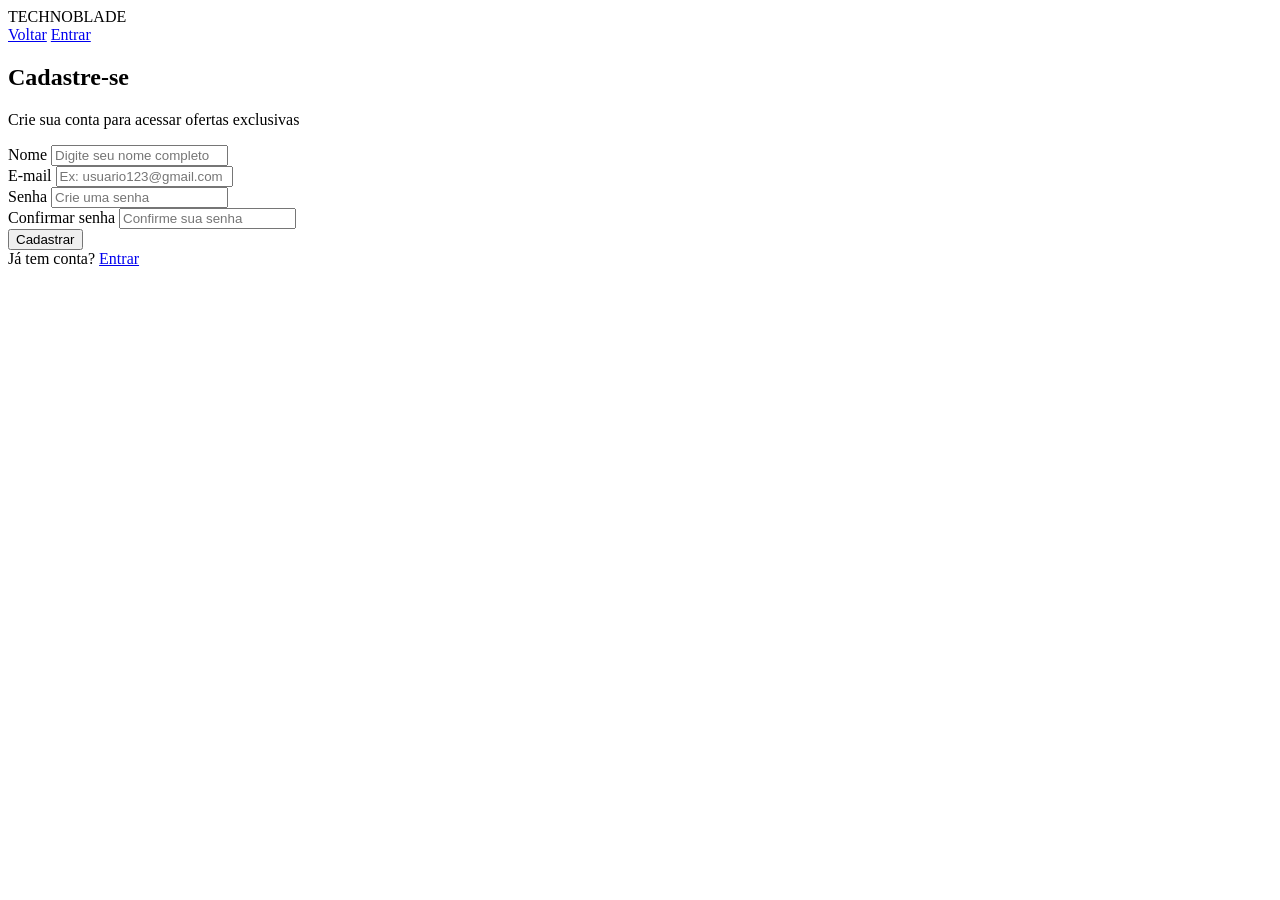
==== cadastro/index.html @ d6884645 "merge: resolve conflitos com upstream/main" ====
<!DOCTYPE html>
<html lang="pt-br">
<head>
    <meta charset="UTF-8">
    <title>Technoblade - Cadastro</title>
    <link rel="stylesheet" href="../css/login_e_cadastro.css">
</head>
<body>
<!-----------------------------------------------------------------------------    




Separação visual( Tenho problemas de visão por isso gosto de espaçamento 
e organização visual, mas se quiser pode retirar essa parte)




------------------------------------------------------------------------------->
    <header>
        <div class="logo">TECHNOBLADE</div>
        <div class="nav-links">
            <a href="../">Voltar</a>
            <a href="../login/">Entrar</a>
        </div>
    </header>
<!-----------------------------------------------------------------------------    




Separação visual( Tenho problemas de visão por isso gosto de espaçamento 
e organização visual, mas se quiser pode retirar essa parte)




------------------------------------------------------------------------------->
    <div class="container">
        <div class="caixa-formulario">
            <h2>Cadastre-se</h2>
            <p>Crie sua conta para acessar ofertas exclusivas</p>

            <form>
                <div class="campo">
                    <label>Nome</label>
                    <input type="text" placeholder="Digite seu nome completo" required>
                </div>

                <div class="campo">
                    <label>E-mail</label>
                    <input type="email" placeholder="Ex: usuario123@gmail.com" required>
                </div>

                <div class="campo">
                    <label>Senha</label>
                    <input type="password" placeholder="Crie uma senha" required>
                </div>

                <div class="campo">
                    <label>Confirmar senha</label>
                    <input type="password" placeholder="Confirme sua senha" required>
                </div>

                <button type="submit" class="btn-acao">Cadastrar</button>
            </form>

            <div class="link-rodape">
                Já tem conta? <a href="../login/">Entrar</a>
            </div>
        </div>
    </div>

</body>
</html>
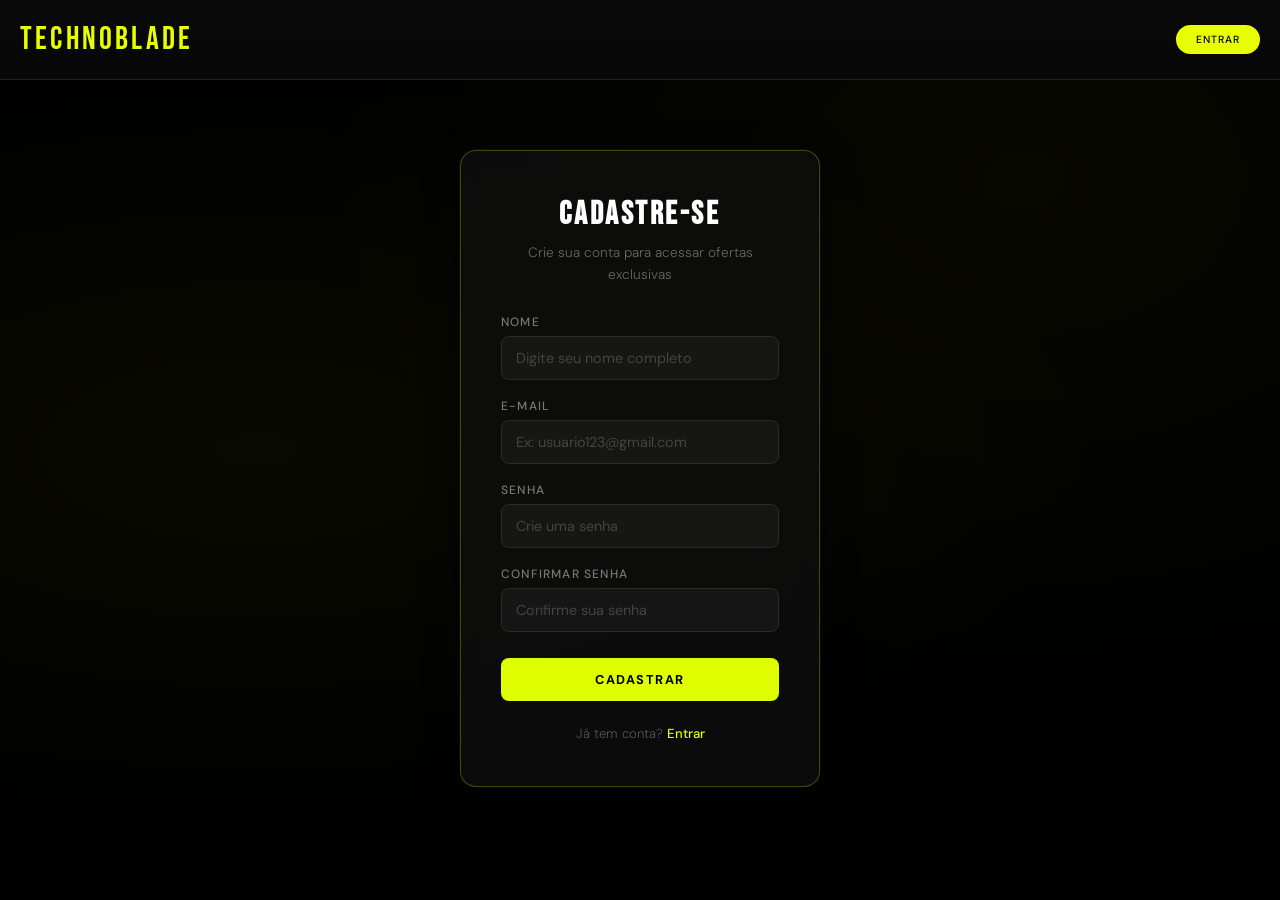
==== commit c4957937: "Correções e Alterações no Site" ====
--- a/cadastro/index.html
+++ b/cadastro/index.html
@@ -1,42 +1,48 @@
 <!DOCTYPE html>
-<html lang="pt-br">
+<html lang="pt-BR">
 <head>
     <meta charset="UTF-8">
+    <meta name="viewport" content="width=device-width, initial-scale=1.0">
     <title>Technoblade - Cadastro</title>
+    <link href="https://fonts.googleapis.com/css2?family=Bebas+Neue&family=DM+Sans:wght@300;400;500&display=swap" rel="stylesheet">
+    <link rel="stylesheet" href="../css/barra_nav.css">
+    <link rel="stylesheet" href="../css/base.css">
+    <link rel="stylesheet" href="../css/botao.css">
     <link rel="stylesheet" href="../css/login_e_cadastro.css">
 </head>
-<body>
-<!-----------------------------------------------------------------------------    
 
 
+<!-- 
+  Essa é uma separação visual pois
+  tenho Problemas com a visão
+-->
 
 
-Separação visual( Tenho problemas de visão por isso gosto de espaçamento 
-e organização visual, mas se quiser pode retirar essa parte)
+<body>
 
 
+<!-- 
+  Essa é uma separação visual pois
+  tenho Problemas com a visão
+-->
 
 
-------------------------------------------------------------------------------->
     <header>
-        <div class="logo">TECHNOBLADE</div>
-        <div class="nav-links">
-            <a href="../">Voltar</a>
-            <a href="../login/">Entrar</a>
-        </div>
+        <nav class="barra-nav">
+            <a href="../" class="barra-nav__logo">Technoblade</a>
+            <div class="barra-nav__acoes">
+                <a href="../login/" class="botao botao--entrar">Entrar</a>
+            </div>
+        </nav>
     </header>
-<!-----------------------------------------------------------------------------    
+
+    
+<!-- 
+  Essa é uma separação visual pois
+  tenho Problemas com a visão
+-->
 
 
-
-
-Separação visual( Tenho problemas de visão por isso gosto de espaçamento 
-e organização visual, mas se quiser pode retirar essa parte)
-
-
-
-
-------------------------------------------------------------------------------->
     <div class="container">
         <div class="caixa-formulario">
             <h2>Cadastre-se</h2>
--- a/css/barra_nav.css
+++ b/css/barra_nav.css
@@ -0,0 +1,63 @@
+/* BARRA DE NAVEGAÇÃO */
+.barra-nav {
+  position: fixed;
+  top: 0; left: 0; right: 0;
+  z-index: 100;
+  display: flex;
+  align-items: center;
+  justify-content: space-between;
+  padding: 20px 20px;
+  background: rgba(10, 10, 10, 0.85);
+  backdrop-filter: blur(12px);
+  border-bottom: 1px solid #222;
+}
+
+.barra-nav__logo {
+  font-family: 'Bebas Neue', sans-serif;
+  font-size: 2rem;
+  letter-spacing: 0.1em;
+  color: #e8ff00;
+  text-decoration: none;
+}
+
+.barra-nav__menu {
+  display: flex;
+  gap: 32px;
+  list-style: none;
+}
+
+.barra-nav__link {
+  color: #666;
+  text-decoration: none;
+  font-size: 0.8rem;
+  letter-spacing: 0.1em;
+  text-transform: uppercase;
+  transition: color 0.2s;
+}
+
+.barra-nav__link:hover { 
+  color: #f0f0f0; 
+}
+
+.barra-nav__acoes {
+  display: flex;
+  align-items: center;
+  gap: 16px;
+}
+
+.barra-nav__botao-icone {
+  background: none;
+  border: none;
+  color: #666;
+  cursor: pointer;
+  font-size: 1.1rem;
+  transition: color 0.2s;
+}
+
+.barra-nav__botao-icone:hover{
+  transform: translateY(-2px);
+}
+
+.barra-nav__botao-icone:hover { 
+  color: #f0f0f0; 
+}
--- a/css/base.css
+++ b/css/base.css
@@ -0,0 +1,37 @@
+/* RESET*/
+*, *::before, *::after {
+ box-sizing: border-box;
+ margin: 0;
+ padding: 0;
+}
+
+:root {
+  --color-surface: #111;
+  --color-surface-2: #1a1a1a;
+  --color-muted: #666;
+
+  --space-2: 8px;
+  --space-5: 20px;
+  --space-9: 36px;
+  --space-12: 48px;
+
+  --text-xs: 0.75rem;
+  --text-3xl: 2rem;
+
+  --tracking-normal: 0.02em;
+  --tracking-wide: 0.1em;
+
+  --font-display: 'Bebas Neue', sans-serif;
+
+  --transition-slow: 0.3s ease;
+}
+
+html { scroll-behavior: smooth; }
+
+body {
+  background: #0a0a0a;
+  color: #f0f0f0;
+  font-family: 'DM Sans', sans-serif;
+  font-weight: 300;
+}
+
--- a/css/botao.css
+++ b/css/botao.css
@@ -0,0 +1,71 @@
+/* BOTÕES */
+.grade-botao {
+  display: flex;
+  gap: 20px;
+  justify-content: center;
+  margin-top: center;
+}
+
+.botao {
+  display: inline-block;
+  font-family: 'DM Sans', sans-serif;
+  font-size: 0.8rem;
+  font-weight: 500;
+  letter-spacing: 0.1em;
+  text-transform: uppercase;
+  text-decoration: none;
+  border: none;
+  cursor: pointer;
+  padding: 16px 40px;
+  transition: background 0.2s, color 0.2s, transform 0.2s;
+  border-radius:20px;
+}
+
+.botao--primario {
+  background: #e8ff00;
+  color: #000;
+}
+
+.botao--primario:hover {
+  background: #fff;
+  transform: translateY(-2px);
+}
+
+.botao--contorno {
+  background: transparent;
+  color: #666;
+  border: 1px solid #222;
+}
+
+.botao--contorno:hover {
+  border-color: #f0f0f0;
+  color: #f0f0f0;
+}
+
+.botao--entrar {
+  padding: 8px 20px;
+  font-size: 0.65rem;
+  background: #e8ff00;
+  color: #000;
+}
+
+.botao--entrar:hover {
+  background: #fff200;
+  transform: translateY(-2px);
+}
+
+.botao--cadastrar {
+  padding: 8px 20px;
+  font-size: 0.65rem;
+  background: #eaff00;
+  color: #000;
+}
+
+.botao--cadastrar:hover {
+  background: #fff200;
+  transform: translateY(-2px);
+}
+
+.botao--pequeno:hover {
+  background: #fff;
+}
--- a/css/login_e_cadastro.css
+++ b/css/login_e_cadastro.css
@@ -0,0 +1,205 @@
+* {
+    box-sizing: border-box;
+    margin: 0;
+    padding: 0;
+}
+
+
+/* SEPARAÇÃO VISUAL*/
+
+
+body {
+    background-color: #000;
+    background-image:
+        radial-gradient(ellipse at 20% 50%, rgba(223, 255, 0, 0.04) 0%, transparent 60%),
+        radial-gradient(ellipse at 80% 20%, rgba(223, 255, 0, 0.03) 0%, transparent 50%);
+    color: #fff;
+    font-family: 'DM Sans', Arial, sans-serif;
+    margin: 0;
+    padding: 0;
+    display: flex;
+    flex-direction: column;
+    min-height: 100vh;
+}
+
+
+/* SEPARAÇÃO VISUAL*/
+
+
+header {
+    display: flex;
+    justify-content: space-between;
+    align-items: center;
+    padding: 18px 48px;
+    background-color: rgba(10, 10, 10, 0.85);
+    backdrop-filter: blur(10px);
+    -webkit-backdrop-filter: blur(10px);
+    border-bottom: 1px solid #1a1a1a;
+    flex-shrink: 0;
+}
+
+
+/* SEPARAÇÃO VISUAL*/
+
+
+.logo {
+    font-family: 'Bebas Neue', sans-serif;
+    font-size: 2rem;
+    letter-spacing: 0.1em;
+    color: #e8ff00;
+    text-decoration: none;
+}
+
+
+/* SEPARAÇÃO VISUAL*/
+
+
+.nav-links {
+    display: flex;
+    gap: 16px;
+}
+
+
+.nav-links a {
+    color: #777;
+    text-decoration: none;
+    font-size: 0.8rem;
+    letter-spacing: 0.08em;
+    text-transform: uppercase;
+    transition: color 0.2s ease;
+}
+
+.nav-links a:hover {
+    color: #DFFF00;
+}
+
+.container {
+    flex: 1;
+    display: flex;
+    justify-content: center;
+    align-items: center;
+    padding: 40px 24px;
+    min-height: calc(100vh - 70px);
+}
+
+.caixa-formulario {
+    background: rgba(15, 15, 15, 0.75);
+    backdrop-filter: blur(16px);
+    -webkit-backdrop-filter: blur(16px);
+    border: 1px solid rgba(223, 255, 0, 0.25);
+    border-radius: 16px;
+    box-shadow:
+        0 8px 32px rgba(0, 0, 0, 0.6),
+        0 0 0 1px rgba(223, 255, 0, 0.05);
+    padding: 44px 40px;
+    width: 100%;
+    max-width: 360px;
+    text-align: center;
+}
+
+.caixa-formulario h2 {
+    font-family: 'Bebas Neue', sans-serif;
+    font-size: 2rem;
+    letter-spacing: 0.08em;
+    color: #fff;
+    margin-bottom: 8px;
+}
+
+.caixa-formulario p {
+    color: #666;
+    font-size: 0.85rem;
+    margin-bottom: 28px;
+    line-height: 1.6;
+}
+
+.campo {
+    text-align: left;
+    margin-bottom: 18px;
+}
+
+label {
+    display: block;
+    margin-bottom: 6px;
+    font-size: 0.75rem;
+    font-weight: 500;
+    letter-spacing: 0.1em;
+    text-transform: uppercase;
+    color: #777;
+}
+
+input {
+    width: 100%;
+    padding: 12px 14px;
+    background-color: rgba(255, 255, 255, 0.04);
+    border: 1px solid #2a2a2a;
+    border-radius: 8px;
+    color: #fff;
+    font-family: 'DM Sans', Arial, sans-serif;
+    font-size: 0.9rem;
+    box-sizing: border-box;
+    outline: none;
+    transition: border-color 0.25s ease, box-shadow 0.25s ease;
+}
+
+input::placeholder {
+    color: #444;
+}
+
+input:focus {
+    border-color: #DFFF00;
+    box-shadow: 0 0 0 3px rgba(223, 255, 0, 0.12);
+}
+
+.btn-acao {
+    width: 100%;
+    padding: 13px;
+    background-color: #DFFF00;
+    border: none;
+    border-radius: 8px;
+    color: #000;
+    font-family: 'DM Sans', Arial, sans-serif;
+    font-size: 0.8rem;
+    font-weight: 700;
+    letter-spacing: 0.12em;
+    text-transform: uppercase;
+    cursor: pointer;
+    margin-top: 8px;
+    transition: background-color 0.2s ease, transform 0.2s ease, box-shadow 0.2s ease;
+}
+
+.btn-acao:hover {
+    background-color: #f0ff33;
+    transform: scale(1.02);
+    box-shadow: 0 4px 20px rgba(223, 255, 0, 0.3);
+}
+
+.btn-acao:active {
+    transform: scale(0.98);
+}
+
+.link-rodape {
+    margin-top: 24px;
+    font-size: 0.82rem;
+    color: #555;
+}
+
+.link-rodape a {
+    color: #DFFF00;
+    text-decoration: none;
+    font-weight: 500;
+    transition: color 0.2s ease;
+}
+
+.link-rodape a:hover {
+    color: #fff;
+}
+
+@media (max-width: 480px) {
+    header {
+        padding: 16px 24px;
+    }
+
+    .caixa-formulario {
+        padding: 32px 24px;
+    }
+}
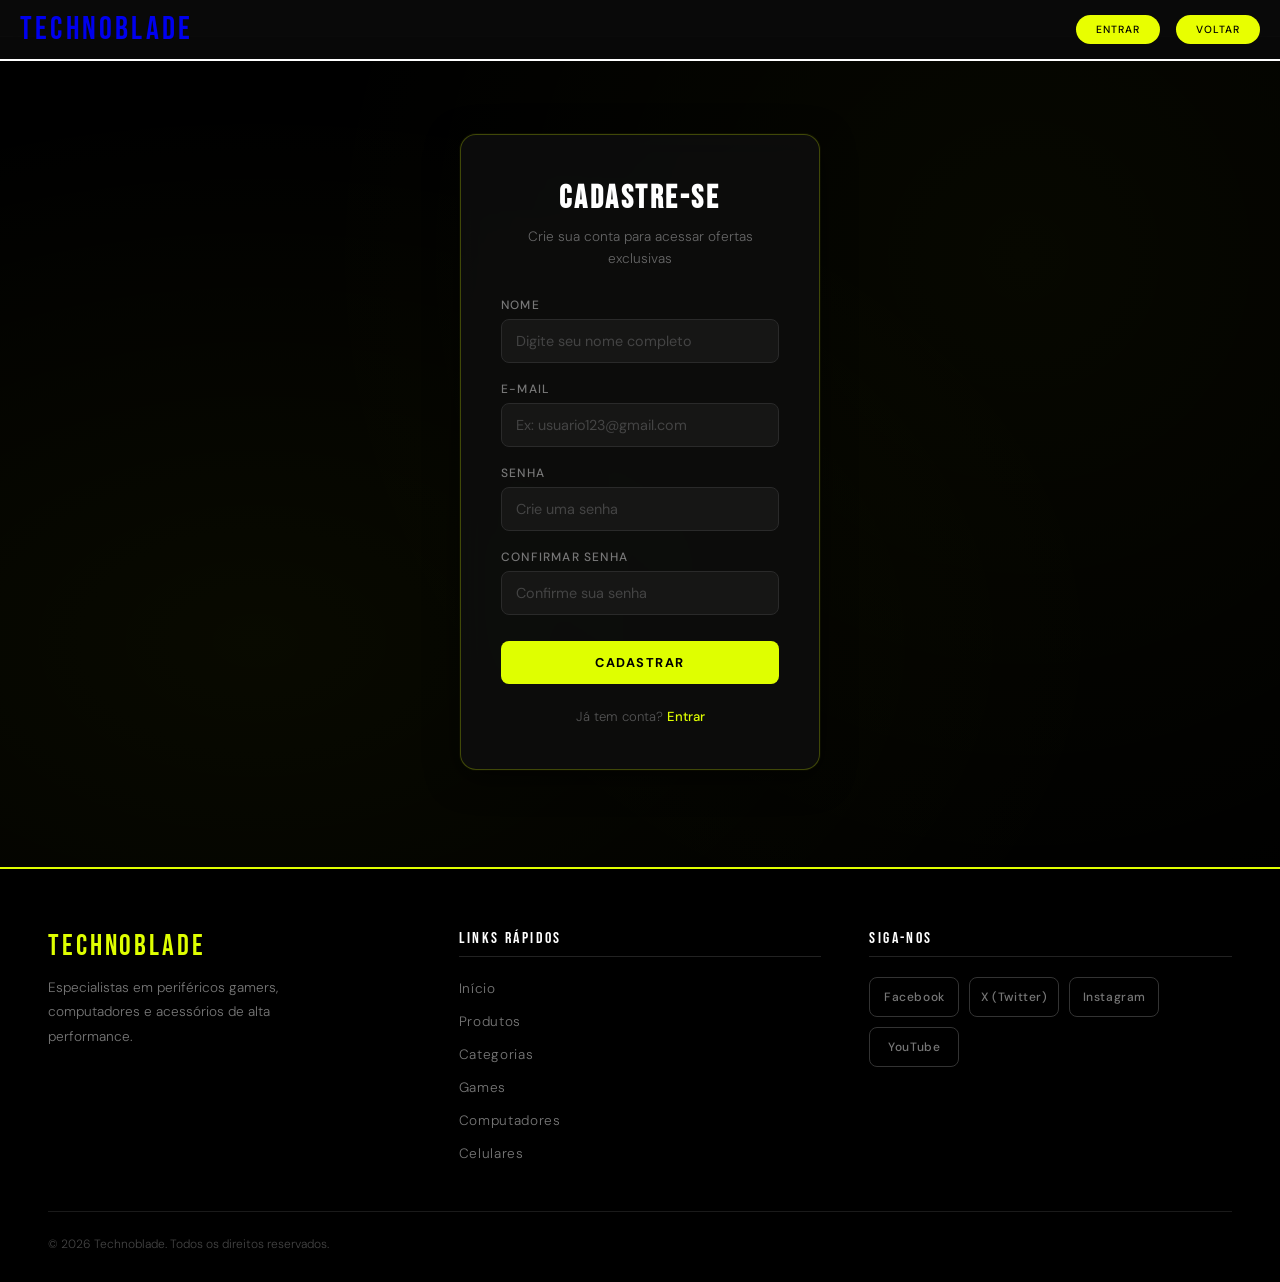
==== commit 68492504: "Atualização e correção do projeto" ====
--- a/cadastro/index.html
+++ b/cadastro/index.html
@@ -9,6 +9,7 @@
     <link rel="stylesheet" href="../css/base.css">
     <link rel="stylesheet" href="../css/botao.css">
     <link rel="stylesheet" href="../css/login_e_cadastro.css">
+    <link rel="stylesheet" href="../css/rodape.css">
 </head>
 
 
@@ -20,28 +21,25 @@
 
 <body>
 
-
 <!-- 
   Essa é uma separação visual pois
   tenho Problemas com a visão
 -->
-
 
     <header>
         <nav class="barra-nav">
             <a href="../" class="barra-nav__logo">Technoblade</a>
             <div class="barra-nav__acoes">
                 <a href="../login/" class="botao botao--entrar">Entrar</a>
+                <a id="btnVoltar"class="botao botao--entrar">Voltar</a>
             </div>
         </nav>
     </header>
 
-    
 <!-- 
   Essa é uma separação visual pois
   tenho Problemas com a visão
 -->
-
 
     <div class="container">
         <div class="caixa-formulario">
@@ -78,5 +76,43 @@
         </div>
     </div>
 
+    <footer id="rodape">
+        <div class="rodape__grade">
+            <div class="rodape__coluna">
+                <div class="rodape__marca">Technoblade</div>
+                <p class="rodape__sobre">Especialistas em periféricos gamers, computadores e acessórios de alta performance.</p>
+            </div>
+            <div class="rodape__coluna">
+                <div class="rodape__titulo">Links Rápidos</div>
+                <ul class="rodape__lista">
+                    <li><a href="../"            class="rodape__link">Início</a></li>
+                    <li><a href="../#produtos"   class="rodape__link">Produtos</a></li>
+                    <li><a href="../#categorias" class="rodape__link">Categorias</a></li>
+                    <li><a href="../games/"                class="rodape__link">Games</a></li>
+                    <li><a href="../computadores/"         class="rodape__link">Computadores</a></li>
+                    <li><a href="../celular/"              class="rodape__link">Celulares</a></li>
+                </ul>
+            </div>
+            <div class="rodape__coluna">
+                <div class="rodape__titulo">Siga-nos</div>
+                <div class="rodape__redes">
+                    <a href="#" class="rodape__rede">Facebook</a>
+                    <a href="#" class="rodape__rede">X (Twitter)</a>
+                    <a href="#" class="rodape__rede">Instagram</a>
+                    <a href="#" class="rodape__rede">YouTube</a>
+                </div>
+            </div>
+        </div>
+        <div class="rodape__base">
+            <span>© 2026 Technoblade. Todos os direitos reservados.</span>
+        </div>
+    </footer>
+
+    <script>
+        document.getElementById("btnVoltar").addEventListener("click", () => {
+            history.back();
+        });
+    </script>
+
 </body>
-</html>+</html>
--- a/css/barra_nav.css
+++ b/css/barra_nav.css
@@ -1,3 +1,34 @@
+/* ANIMAÇÃO RGB */
+@keyframes rgb-border {
+  0%   { border-bottom-color: rgb(255, 0, 0); }
+  17%  { border-bottom-color: rgb(255, 165, 0); }
+  33%  { border-bottom-color: rgb(255, 255, 0); }
+  50%  { border-bottom-color: rgb(0, 255, 0); }
+  67%  { border-bottom-color: rgb(0, 0, 255); }
+  83%  { border-bottom-color: rgb(148, 0, 211); }
+  100% { border-bottom-color: rgb(255, 0, 0); }
+}
+
+@keyframes rgb-glow {
+  0%   { box-shadow: 0 2px 20px rgba(255, 0, 0, 0.3); }
+  17%  { box-shadow: 0 2px 20px rgba(255, 165, 0, 0.3); }
+  33%  { box-shadow: 0 2px 20px rgba(255, 255, 0, 0.3); }
+  50%  { box-shadow: 0 2px 20px rgba(0, 255, 0, 0.3); }
+  67%  { box-shadow: 0 2px 20px rgba(0, 0, 255, 0.3); }
+  83%  { box-shadow: 0 2px 20px rgba(148, 0, 211, 0.3); }
+  100% { box-shadow: 0 2px 20px rgba(255, 0, 0, 0.3); }
+}
+
+@keyframes rgb-text {
+  0%   { color: rgb(255, 0, 0); }
+  17%  { color: rgb(255, 165, 0); }
+  33%  { color: rgb(255, 255, 0); }
+  50%  { color: rgb(0, 255, 0); }
+  67%  { color: rgb(0, 0, 255); }
+  83%  { color: rgb(148, 0, 211); }
+  100% { color: rgb(255, 0, 0); }
+}
+
 /* BARRA DE NAVEGAÇÃO */
 .barra-nav {
   position: fixed;
@@ -6,18 +37,19 @@
   display: flex;
   align-items: center;
   justify-content: space-between;
-  padding: 20px 20px;
+  padding: 10px 20px;
   background: rgba(10, 10, 10, 0.85);
   backdrop-filter: blur(12px);
-  border-bottom: 1px solid #222;
+  border-bottom: 2px solid;
+  animation: rgb-border 3s linear infinite, rgb-glow 3s linear infinite;
 }
 
 .barra-nav__logo {
   font-family: 'Bebas Neue', sans-serif;
   font-size: 2rem;
   letter-spacing: 0.1em;
-  color: #e8ff00;
   text-decoration: none;
+  animation: rgb-text 3s linear infinite;
 }
 
 .barra-nav__menu {
@@ -54,10 +86,7 @@
   transition: color 0.2s;
 }
 
-.barra-nav__botao-icone:hover{
+.barra-nav__botao-icone:hover {
+  color: #f0f0f0;
   transform: translateY(-2px);
 }
-
-.barra-nav__botao-icone:hover { 
-  color: #f0f0f0; 
-}
--- a/css/botao.css
+++ b/css/botao.css
@@ -68,4 +68,4 @@
 
 .botao--pequeno:hover {
   background: #fff;
-}+}
--- a/css/rodape.css
+++ b/css/rodape.css
@@ -0,0 +1,185 @@
+
+/* ----------------------------------------------------------
+   CONTAINER PRINCIPAL RODAPÉ
+---------------------------------------------------------- */
+footer {
+    background-color: #000;
+    border-top: 2px solid #DFFF00;
+    color: #aaa;                    /* Cinza claro como cor padrão do texto */
+    font-family: 'DM Sans', sans-serif;
+    padding: 60px 48px 30px;
+}
+
+
+
+.rodape__grade {
+    display: flex;
+    flex-wrap: wrap;               
+    gap: 48px;
+    justify-content: space-between;
+    margin-bottom: 48px;
+}
+
+
+
+.rodape__coluna {
+    flex: 1 1 180px;
+}
+
+
+
+.rodape__marca {
+    font-family: 'Bebas Neue', sans-serif;
+    font-size: 1.8rem;
+    letter-spacing: 0.1em;
+    color: #DFFF00;                
+    margin-bottom: 12px;
+}
+
+
+
+.rodape__sobre {
+    font-size: 0.85rem;
+    line-height: 1.8;
+    color: #777;                   
+    max-width: 260px;
+}
+
+
+
+.rodape__titulo {
+    font-family: 'Bebas Neue', sans-serif;
+    font-size: 1rem;
+    letter-spacing: 0.15em;
+    text-transform: uppercase;
+    color: #fff;
+    margin-bottom: 20px;
+    padding-bottom: 8px;
+    border-bottom: 1px solid #222; 
+}
+
+
+
+.rodape__lista {
+    list-style: none;
+    display: flex;
+    flex-direction: column;
+    gap: 12px;
+}
+
+
+/* ----------------------------------------------------------
+   
+
+LINKS DO RODAPÉ
+   
+---------------------------------------------------------- */
+.rodape__link {
+    color: #777;
+    text-decoration: none;
+    font-size: 0.85rem;
+    letter-spacing: 0.05em;
+    transition: color 0.2s ease, padding-left 0.2s ease;
+    display: inline-block;
+}
+
+.rodape__link:hover {
+    color: #DFFF00;                
+    padding-left: 6px;             
+}
+
+
+/* ----------------------------------------------------------
+   
+LINKS DE REDES SOCIAIS
+
+---------------------------------------------------------- */
+.rodape__redes {
+    display: flex;
+    flex-wrap: wrap;
+    gap: 10px;
+}
+
+
+/* ----------------------------------------------------------
+   
+SEPARAÇÃO VISUAL
+   
+---------------------------------------------------------- */
+.rodape__rede {
+    display: inline-flex;
+    align-items: center;
+    justify-content: center;
+    width: 90px;
+    height: 40px;
+    border: 1px solid #333;
+    border-radius: 8px;
+    color: #777;
+    text-decoration: none;
+    font-size: 0.75rem;
+    font-weight: 500;
+    letter-spacing: 0.05em;
+    transition: color 0.2s ease,
+                border-color 0.2s ease,
+                background-color 0.2s ease,
+                transform 0.2s ease;
+}
+
+.rodape__rede:hover {
+    color: #DFFF00;
+    border-color: #DFFF00;
+    background-color: rgba(223, 255, 0, 0.06); 
+    transform: translateY(-2px);               
+}
+
+
+/* ----------------------------------------------------------
+   
+LINHA INFERIOR — 
+   
+---------------------------------------------------------- */
+.rodape__base {
+    border-top: 1px solid #1a1a1a;
+    padding-top: 24px;
+    display: flex;
+    flex-wrap: wrap;
+    align-items: center;
+    justify-content: space-between;
+    gap: 12px;
+    font-size: 0.75rem;
+    color: #444;
+}
+
+.rodape__base a {
+    color: #555;
+    text-decoration: none;
+    transition: color 0.2s ease;
+}
+
+.rodape__base a:hover {
+    color: #DFFF00;
+}
+
+
+/* ----------------------------------------------------------
+
+   SEPARAÇÃO VISUAL 
+
+---------------------------------------------------------- */
+@media (max-width: 600px) {
+
+    footer {
+        padding: 40px 24px 24px;
+    }
+
+    .rodape__grade {
+        flex-direction: column;
+        gap: 32px;
+    }
+
+    .rodape__base {
+        flex-direction: column;
+        text-align: center;
+    }
+
+}
